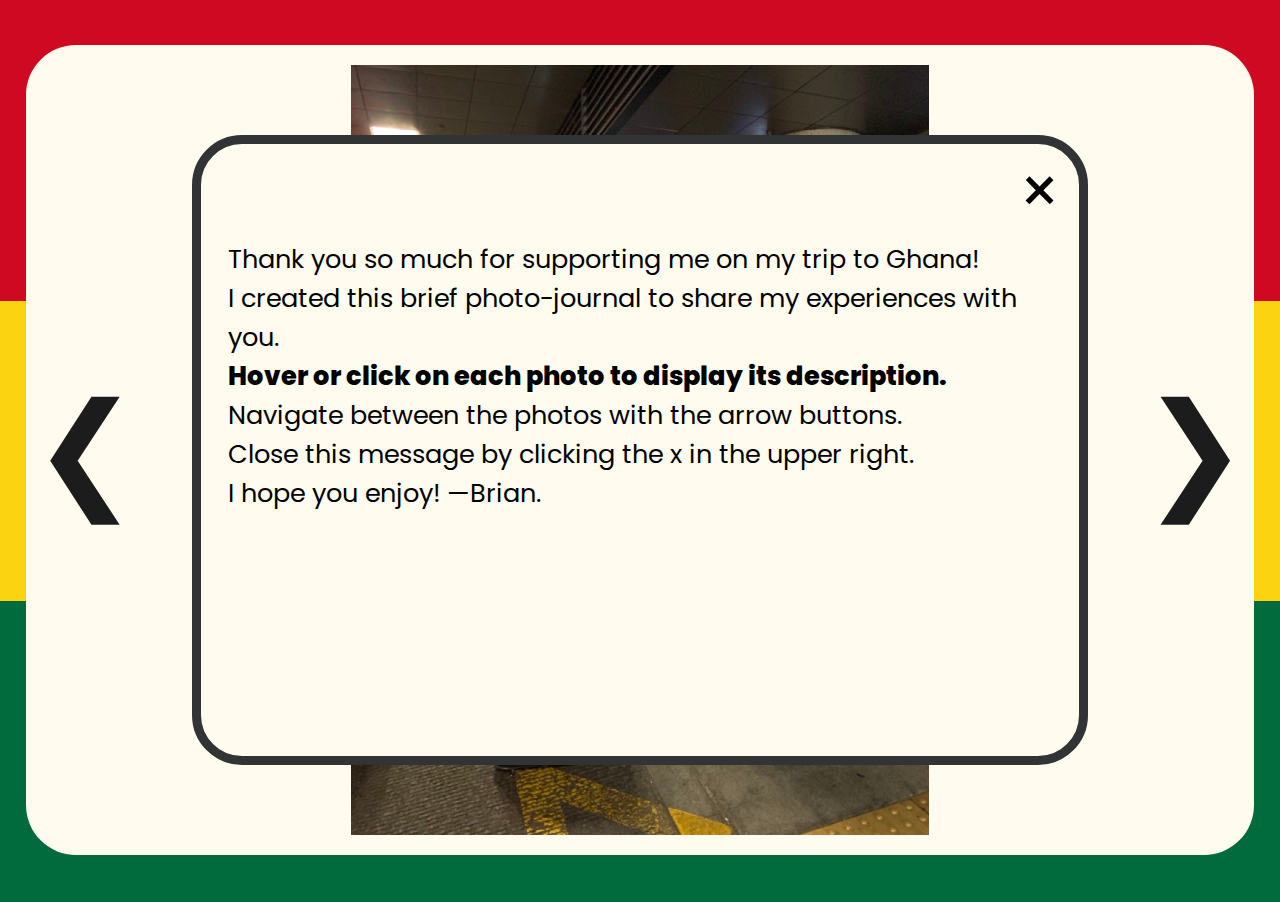
==== index.html @ c76de98f "changed caption" ====
<!DOCTYPE html>
<html lang="en">
<head>
    <meta charset="UTF-8">
    <meta http-equiv="X-UA-Compatible" content="IE=edge">
    <meta name="viewport" content="width=device-width, initial-scale=1.0">

    <link rel="preconnect" href="https://fonts.googleapis.com">
    <link rel="preconnect" href="https://fonts.gstatic.com" crossorigin>
    <link href="https://fonts.googleapis.com/css2?family=Poppins:wght@400;800&display=swap" rel="stylesheet">    

    <link rel="stylesheet" href="style.css">
    <link rel="icon" type="image/x-icon" href="ghana-flag-square.png">
    <script src="carousel.js" defer></script>
    <title>Brian in Ghana</title>
</head>
<body>
    <div class="background">
        <div class="flag top"></div>
        <div class="flag middle"></div>
        <div class="flag bottom"></div>
    </div>
    <div class="foreground">
        <div class="carousel" data-carousel>
            <button class="carousel-button prev" data-carousel-button="prev">&#10094;</button>
            <button class="carousel-button next" data-carousel-button="next">&#10095;</button>

            <ul data-captions>
                <li class="caption" data-active>
                    <div>
                        June 10, 2022—Departure!<br>
                        After Makenna kindly dropped my off at the airport in Phoenix, I thought I was well on my way to Ghana. However, my journey from the United States to Ghana fell victim to many of the woes that stereotypically plague international travel. After sitting on the tarmac for several hours, my flight was canceled, and my new itinerary did not indicate departure for another 24 hours! Makenna returned to pick me up—the tearful goodbye we had shared just hours earlier proved to be premature. Although, my secondary flight schedule proceeded smoothly, I arrived in Accra only to discover that my luggage had been lost! Luckily, I had packed my essentials in my carryon. I wouldn't see my bag for another 5 days...
                    </div>
                </li>
                <li class="caption">
                    <div>
                        The Flag of Ghana:<br>
                        Red represents the blood of those who died in the country’s struggle for independence.<br>
                        Yellow represents the country’s natural resources, like gold. Ghana was formerly known as the Gold Coast.<br>
                        Green represents the lush jungles that cover the much of the country.<br>
                        The black star represents the “Hope of Africa” which Ghana embodies as the first sub-Saharan country to gain independence in 1957.
                    </div>
                </li>
                <li class="caption">
                    <div>
                        This is the Unite for Sight team I worked with throughout my time in Ghana. From left to right:
                        <br>That’s me!
                        <br>John—he drives the van, plays practical jokes, and is an all-around helping hand.
                        <br>Ernest—a hard-working optometrist and the team’s leader.
                        <br>Michael—one of the other Unite for Sight volunteers. He is a premed student at UNC.
                        <br>Jerome—an ophthalmic nurse and a real troublemaker!
                        <br>Lisa—she fulfills prescriptions that patients receive from Ernest and Jerome.
                        <br>Ari—another volunteer, and she is a premed student at Wesleyen.
                    </div>
                </li>
                <li class="caption">
                    <div>
                        Loading up the van for outreach!
                        <br>On weekdays our most common activity was to perform an eye care outreach. Each outreach consists of driving to meet patients in their community so that we can provide eye care on site. Outreach takes place in a different community each day. Some days we would drive hours before arriving on location, other days we would meet patients more locally. For two of the three weeks I spent in Ghana, we drove to another city and lodged there for the week. That way we could perform outreach in and around that city. As you can imagine, we had a lot of supplies to pack for a week-long trip, which is why my bag is getting strapped to the roof in this photo!
                    </div>
                </li>
                <li class="caption">
                    <div>
                        Ernest, the optometrist, gives a health talk.
                        <br>Each outreach begins with a health talk to better educate the patients about eye care. This was typically done by Ernest, the optometrist, but was occasionally given by a different member of the team if Ernest did not speak the local community’s language (English is the official language of Ghana, but there are a variety of indigenous languages used throughout the country). The health talk covered topics like how to complete the visual acuity exam, how to use eye drops, explaining why some traditional eye treatments are ineffective or even damaging, and dispelling myths around and extolling the benefits of cataract surgery.
                    </div>
                </li>
                <li class="caption">
                    <div>
                        Outreach consisted of four components:
                        <br>Registration—this is handled by local community event organizers who work with Unite for Sight to advertise the upcoming outreach to bring as many patients to receive care as possible.
                        <br>Visual Acuity Screen—patients sit 6 meters from an eye chart and are screened to get an idea of the state of their vision. The set up for this part of the outreach is depicted in this photo.
                        <br>Clinical Exam—Ernest and Jerome perform a physical exam on each patient to diagnose eye disease. Common conditions include cataract, glaucoma, or pterygium with less common cases of corneal ulcer or infection. Patients with operable conditions (like cataract) are given a referral date upon which they will report to the clinic in Accra to undergo surgery.
                        <br>Distribution of Medication & Glasses—Patients who have been prescribed medication or reading glasses can purchase them on site at the outreach for a highly subsidized price. 
                    </div>
                </li>
                <li class="caption">
                    <div>
                        In this photo I am administering the visual acuity screen for a patient. You may be used to reading letters of various size when your vision is tested, but this chart works differently. The only character on the chart is a capital “E”, though it may be rotated 0, 90, 180, or 270 degrees. When I point at a specific “E”, the patient is instructed to motion with his or her hand in the direction which the “E” is facing. In this way, the patient’s visual acuity can still be tested, even if they do not know the English alphabet. My time on each outreach was mostly spent administering the visual acuity screen to patients. However, I also had the opportunity to help distribute medication and observe Ernest and Jerome while they examined patients.
                    </div>
                </li>
                <li class="caption">
                    <div>
                        Almost every outreach took place at a church or school. No matter our location, children would gather around to speak with us. Michael had a soccer ball that the kids loved to kick around with us!
                    </div>
                </li>
                <li class="caption">
                    <div>
                        I feel that his photo captures the look of many of the outlying towns we visited. A single road (this one in far better repair than most) lined by sheet metal homes and shops. In the distance, thick jungle adorns hills.
                    </div>
                </li>
                <li class="caption">
                    <div>
                        Outreach always ran straight through lunch into the afternoon, so everyone was hungry by the time we wrapped things up. Our first stop on the way home was typically for food. The woman in this photo is pounding cassava until it becomes a sticky dough called fufu. Ghanaians tear off a piece of fufu, dip it in a spicy broth, and swallow the dough without chewing. The woman in the back right of the photo holds a ladle over a pot of bush meat stew. From what I understand, bush meat may include groundhog, goat, chicken, and/or snails.
                    </div>
                </li>
                <li class="caption">
                    <div>
                        I’ll admit that I never got up the courage to try fufu or bush meat stew. However, I did try this dish which is somewhat similar to fufu. Rather than casava, the balls on the left are made of rice, a food with which I am much more familiar.
                    </div>
                </li>
                <li class="caption">
                    <div>
                        This is wachi, a common breakfast meal in Ghana. The main portion of the dish consists of rice and beans with a spicy sauce. The food to the right is spicy casava flakes. My favorite breakfast food in Ghana is called bofru (not pictured). It is essentially a large donut hole. Who could say no to that?
                    </div>
                </li>
                <li class="caption">
                    <div>
                        Selling food, especially beverages, into small plastic bags is common in Ghana. This is a photo of coco, a breakfast beverage that I felt tasted like thick apple sauce with ginger. Purified water is also commonly sold in 500 ml plastic bags. In order to drink, one simply bites off the corner of the bag and squeezes the contents into one's mouth.
                    </div>
                </li>
                <li class="caption">
                    <div>
                        Throughout my time in Ghana, we always remained in the southern coastal region of the country. Many of the towns we visited are located right on the ocean. I felt that the weather was comfortably tropical, like Hawaii; however, I did visit during the coolest time of year.
                    </div>
                </li>
                <li class="caption">
                    <div>
                        This is a photo of me and Dr. Clark, an ophthalmologist and the face of Unite for Sight in Ghana. On two separate occasions I was able to attend his clinic in Accra and observe him operate on patients. Primarily I observed sight-restoring cataract surgeries. Additionally, I was able to observe him surgically treat pterygium, chalazion, and remove a painful blind eye. Dr. Clark is a fantastic physician that is dedicated to serving the people of his country.
                    </div>
                </li>
                <li class="caption">
                    <div>
                        On the weekends, we had time to explore Accra and the surrounding areas. Perhaps my favorite activity was visiting Kukrum National Park. The park features a stunning canopy walk that rises up to 40 meters above the jungle floor!
                    </div>
                </li>
                <li class="caption">
                    <div>
                        Another photo at Kukrum National Park.
                    </div>
                </li>
                <li class="caption">
                    <div>
                        Another photo at Kukrum National Park.
                    </div>
                </li>
                <li class="caption">
                    <div>
                        Chickens, goats, dogs, and the occasional monkey are all over Ghana, even in the capital city of Accra!
                    </div>
                </li>
                <li class="caption">
                    <div>
                        On our way home from the national park, we stopped to see some alligators. I was (foolishly) able to touch this female. We were told many visitors enjoy getting a photo while sitting on the larger males, but unfortunately, they were all in the water!
                    </div>
                </li>
                <li class="caption">
                    <div>
                        Another fantastic outing was our visit to Cape Coast Castle. This fort dates to the 16th century when it was established by Europeans as a trading outpost. It was initially a contact sight for accessing the gold of Ghana. Later, countless slaves were tragically trafficked through this fort over hundreds of years. Although the fort changed hands multiple times, the final and longest running occupants were British.
                    </div>
                </li>
                <li class="caption">
                    <div>
                        Another Photo at Cape Coast Castle.
                    </div>
                </li>
                <li class="caption">
                    <div>
                        This beautiful mother agreed to pose for me at one of the outreaches. I love the brightly colored fabrics that many Africans wear. Notice her precious son wrapped closely to her back. This method of carrying infants is very common in Ghana.
                    </div>
                </li>
                <li class="caption">
                    <div>
                        The shape featured at the center of this photo is called “gye nyame” and it is a symbol seen all throughout Africa. From what I understand, the shape is a traditional shape that reminds the viewer of an almighty God.
                        <br>
                        <br>Needless to say, my time in Africa was a fantastic experience. Not only did I learn much regarding eye care in Ghana, I also learned about the country's culture and people. Thank you again for your support!
                    </div>
                </li>
            </ul>
            
            <ul data-slides>
                <li class="slide" data-active>
                    <img 
                    style="z-index: 1;"
                    src="ghana_departure.jpeg" 
                    alt="">
                </li>

                <li class="slide">
                    <img 
                    src="ghana-flag.png" 
                    alt="">
                </li>
                
                <li class="slide">
                    <img 
                    src="ghana_ufs_team.jpg" 
                    alt="">
                </li>

                <li class="slide">
                    <img 
                    src="ghana_loading_van.jpeg" 
                    alt="">
                </li>

                <li class="slide">
                    <img 
                    src="ghana_health_talk.jpeg" 
                    alt="">
                </li>

                <li class="slide">
                    <img 
                    src="ghana_va.jpeg" 
                    alt="">
                </li>

                <li class="slide">
                    <img 
                    src="ghana_va_screening.jpeg" 
                    alt="">
                </li>

                <li class="slide">
                    <img 
                    src="ghana_kids_soccer.jpg" 
                    alt="">
                </li>

                <li class="slide">
                    <img 
                    src="ghana_vista.jpeg" 
                    alt="">
                </li>

                <li class="slide">
                    <img 
                    src="ghana_fufu.jpeg" 
                    alt="">
                </li>

                <li class="slide">
                    <img 
                    src="ghana_fufu_variant.jpeg" 
                    alt="">
                </li>

                <li class="slide">
                    <img 
                    src="ghana_wachi_gari.jpeg" 
                    alt="">
                </li>

                <li class="slide">
                    <img 
                    src="ghana_porrage.jpeg" 
                    alt="">
                </li>

                <li class="slide">
                    <img 
                    src="ghana_beach.jpeg" 
                    alt="">
                </li>

                <li class="slide">
                    <img 
                    src="ghana_dr_clark.jpeg" 
                    alt="">
                </li>

                <li class="slide">
                    <img 
                    src="ghana_kukum_1.jpeg" 
                    alt="">
                </li>

                <li class="slide">
                    <img 
                    src="ghana_kukum_2.jpeg" 
                    alt="">
                </li>

                <li class="slide">
                    <img 
                    src="ghana_kukum_3.jpeg" 
                    alt="">
                </li>

                <li class="slide">
                    <img 
                    src="ghana_monkey.jpeg" 
                    alt="">
                </li>

                <li class="slide">
                    <img 
                    src="ghana_crocodile.jpeg" 
                    alt="">
                </li>

                <li class="slide">
                    <img 
                    src="ghana_cape_coast_1.jpeg" 
                    alt="">
                </li>

                <li class="slide">
                    <img 
                    src="ghana_cape_coast_2.jpeg" 
                    alt="">
                </li>

                <li class="slide">
                    <img 
                    src="ghana_mother_child.jpeg" 
                    alt="">
                </li>

                <li class="slide">
                    <img 
                    src="ghana_gye_nyame.jpeg" 
                    alt="">
                </li>
            </ul>

        </div>
    </div>
    <div class="on-start">
        <div class="start-msg">
            <div class="close-msg"> × </div>
            <p style="margin-top: 6rem;">Thank you so much for supporting me on my trip to Ghana!</p>
            <p>I created this brief photo-journal to share my experiences with you.</p>
            <p><span style="font-weight: 800;">Hover or click on each photo to display its description.</span> Navigate between the photos with the arrow buttons.</p>
            <p>Close this message by clicking the x in the upper right.</p>
            <p>I hope you enjoy! —Brian.</p>
        </div>
    </div>
</body>
</html>
---- style.css ----
* {
    box-sizing: border-box;
    font-family: 'Poppins', sans-serif;
}

html, body {
    margin: 0;
    padding: 0;
}

body > * {
    position: absolute;
}

.on-start {
  z-index: 3;
  height: 100vh;
  width: 100vw;
}

.start-msg {
  position: absolute;
  height: 70%;
  width:  70%;
  top: 15%;
  left: 15%;;
  background-color: #fffbee;
  border-color: #323334;
  border-style: solid;
  border-width: 1vh;
  border-radius: 50px;
}

.close-msg {
  float: right;
  font-size: 4rem;
  height: fit-content;
  width: 5rem;
  text-align: center;
}

.close-msg:hover {
  cursor: pointer;
}

.start-msg p {
  margin: 0px;
  padding-left: 3vh;
  padding-right: 3vh;
  font-size: 2vw;
}

.background {
    z-index: -1;
    width: 100%;
    height: 100vh;
}

.flag {
    height: 33.4vh;
    width: 100%;
}

.flag.top {
    background-color: #d00922;
}

.flag.middle {
    background-color: #fcd310;
}

.flag.bottom {
    background-color: #016b3d;
}

.foreground {
    z-index: 0;
    height: 100vh;
    width: 100%;
}

.carousel {
    position: absolute;
    background-color: #fffbee;
    top: 5vh;
    left: 2vw;
    height: 90vh;
    width: 96vw;
    border-radius: 50px;
}

@media (max-width: 900px) {
  .carousel {
    top: 10vh;
    height: 80vh;
  }
}
@media (max-width: 750px) {
  .carousel {
    top: 15vh;
    height: 70vh;
  }
}
@media (max-width: 500px) {
  .carousel {
    top: 20vh;
    height: 60vh;
  }
}

.carousel-button {
    background: none;
    border: none;
    font-size: 8rem;
    position: absolute;
    top: 50%;
    transform: translateY(-50%);
    color: #1c1c1c;
    z-index: 2;
    cursor: pointer;
  }

  @media (max-width: 1200px) {
    .carousel-button {
      font-size: 6rem;
    }
  }
  
  @media (max-width: 750px) {
    .carousel-button {
      font-size: 4rem;
    }
  }

  @media (max-width: 450px) {
    .carousel-button {
      font-size: 2rem;
    }
  }
  
  .carousel-button.prev {
    left: 0rem;
  }
  
  .carousel-button.next {
    right: 0rem;
  }
  
  .carousel ul {
    margin: 0;
    padding: 20px;
    list-style: none;
  }
  
  .slide {
    position: absolute;
    inset: 0;
    opacity: 0;
    transition: 400ms opacity ease-in-out;
    /* transition-delay: 300ms; */
    display: flex;
    justify-content: space-around;
  }
  
  .slide img {
    display: block;
    width: auto;
    max-width: 1280px;
    object-fit: contain;
    padding: 20px;
  }

  @media (max-width: 1450px) {
    .slide img {
      max-width: 90%;
    }
  }
  
  .slide[data-active] {
    opacity: 1;
    transition-delay: 0ms;
  }

  .caption {
    position: absolute;
    inset: 0;
    opacity: 0;
    display: flex;
    justify-content: space-around;
  }

  .caption div {
    display: block;
    width: 75vw;
    max-width: 1280px;
    padding: 20px;
    margin: auto;
    /* text-align: center; */
    font-size: 2vw;
    color: #323334;
  }
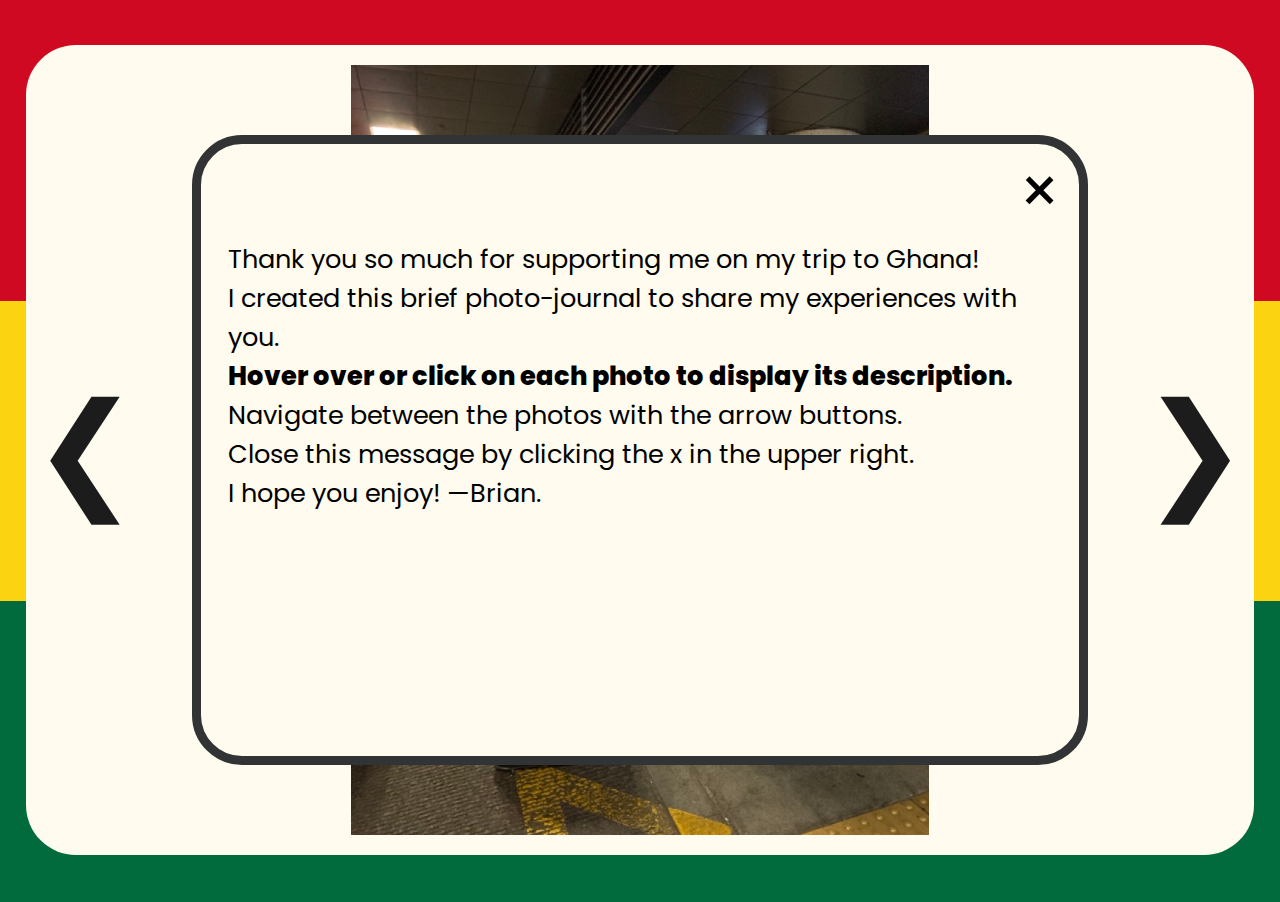
==== commit e95bb00e: "edit" ====
--- a/index.html
+++ b/index.html
@@ -322,7 +322,7 @@
             <div class="close-msg"> × </div>
             <p style="margin-top: 6rem;">Thank you so much for supporting me on my trip to Ghana!</p>
             <p>I created this brief photo-journal to share my experiences with you.</p>
-            <p><span style="font-weight: 800;">Hover or click on each photo to display its description.</span> Navigate between the photos with the arrow buttons.</p>
+            <p><span style="font-weight: 800;">Hover over or click on each photo to display its description.</span> Navigate between the photos with the arrow buttons.</p>
             <p>Close this message by clicking the x in the upper right.</p>
             <p>I hope you enjoy! —Brian.</p>
         </div>
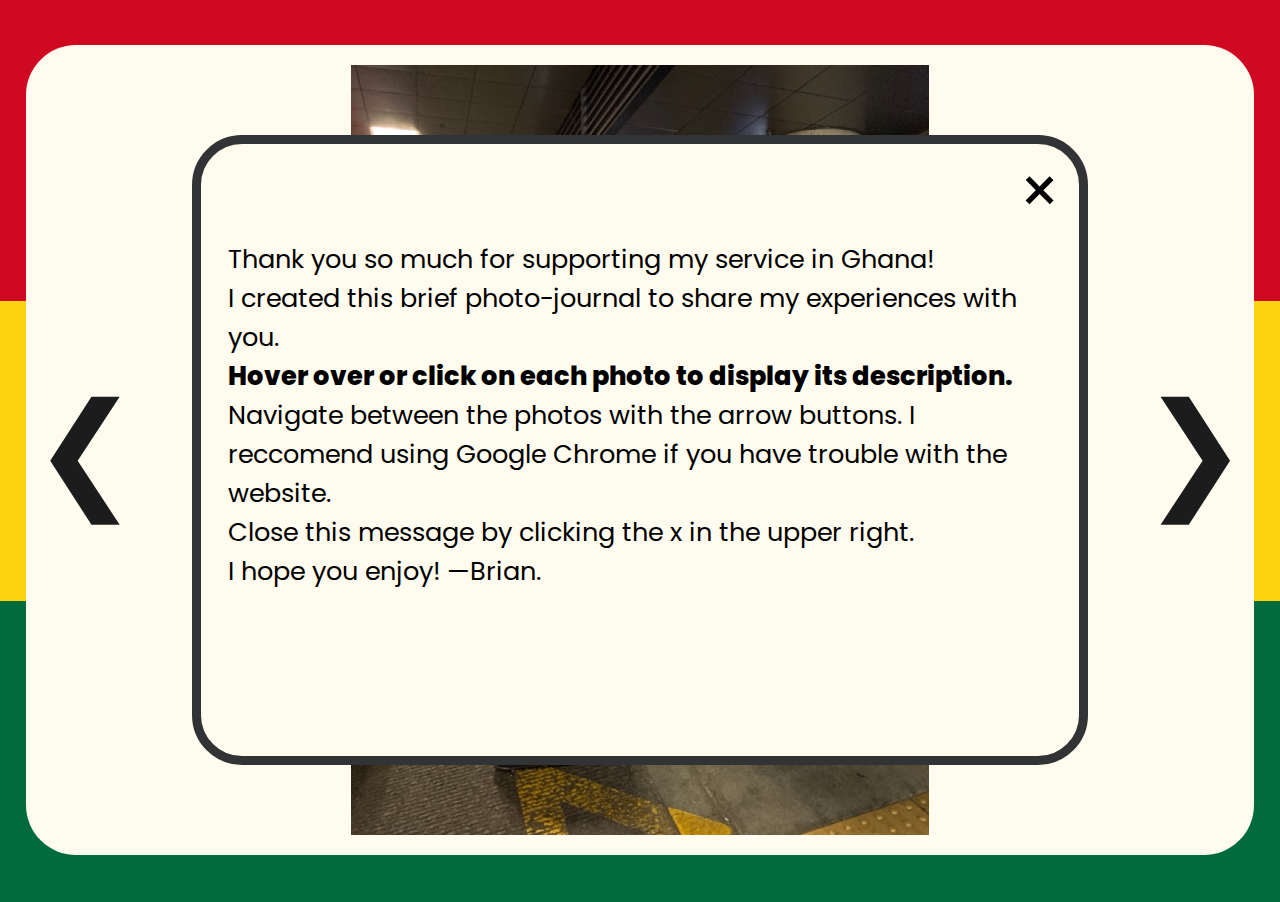
==== commit d44fa9f8: "edit" ====
--- a/index.html
+++ b/index.html
@@ -29,7 +29,7 @@
                 <li class="caption" data-active>
                     <div>
                         June 10, 2022—Departure!<br>
-                        After Makenna kindly dropped my off at the airport in Phoenix, I thought I was well on my way to Ghana. However, my journey from the United States to Ghana fell victim to many of the woes that stereotypically plague international travel. After sitting on the tarmac for several hours, my flight was canceled, and my new itinerary did not indicate departure for another 24 hours! Makenna returned to pick me up—the tearful goodbye we had shared just hours earlier proved to be premature. Although, my secondary flight schedule proceeded smoothly, I arrived in Accra only to discover that my luggage had been lost! Luckily, I had packed my essentials in my carryon. I wouldn't see my bag for another 5 days...
+                        After Makenna kindly dropped me off at the airport in Phoenix, I thought I was well on my way to Ghana. However, my journey from the United States to Ghana fell victim to many of the woes that stereotypically plague international travel. After sitting on the tarmac for several hours, my flight was canceled, and my new itinerary did not indicate departure for another 24 hours! Makenna returned to pick me up—the tearful goodbye we had shared just hours earlier proved to be premature. Although, my secondary flight schedule proceeded smoothly, I arrived in Accra only to discover that my luggage had been lost! Luckily, I had packed my essentials in my carryon. I wouldn't see my bag for another 5 days...
                     </div>
                 </li>
                 <li class="caption">
@@ -320,9 +320,9 @@
     <div class="on-start">
         <div class="start-msg">
             <div class="close-msg"> × </div>
-            <p style="margin-top: 6rem;">Thank you so much for supporting me on my trip to Ghana!</p>
+            <p style="margin-top: 6rem;">Thank you so much for supporting my service in Ghana!</p>
             <p>I created this brief photo-journal to share my experiences with you.</p>
-            <p><span style="font-weight: 800;">Hover over or click on each photo to display its description.</span> Navigate between the photos with the arrow buttons.</p>
+            <p><span style="font-weight: 800;">Hover over or click on each photo to display its description.</span> Navigate between the photos with the arrow buttons. I reccomend using Google Chrome if you have trouble with the website.</p>
             <p>Close this message by clicking the x in the upper right.</p>
             <p>I hope you enjoy! —Brian.</p>
         </div>
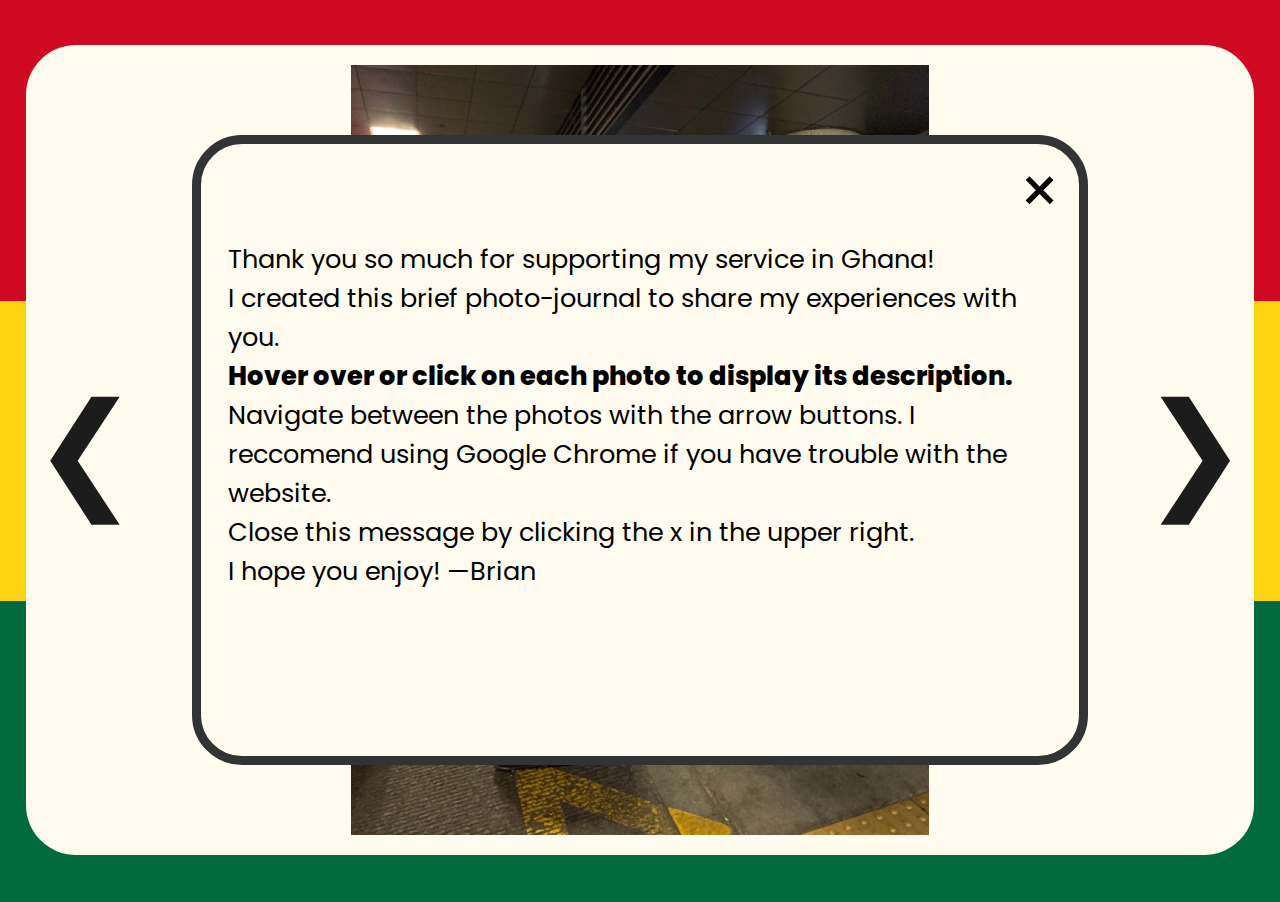
==== commit 6f7a63b0: "edit" ====
--- a/index.html
+++ b/index.html
@@ -324,7 +324,7 @@
             <p>I created this brief photo-journal to share my experiences with you.</p>
             <p><span style="font-weight: 800;">Hover over or click on each photo to display its description.</span> Navigate between the photos with the arrow buttons. I reccomend using Google Chrome if you have trouble with the website.</p>
             <p>Close this message by clicking the x in the upper right.</p>
-            <p>I hope you enjoy! —Brian.</p>
+            <p>I hope you enjoy! —Brian</p>
         </div>
     </div>
 </body>
